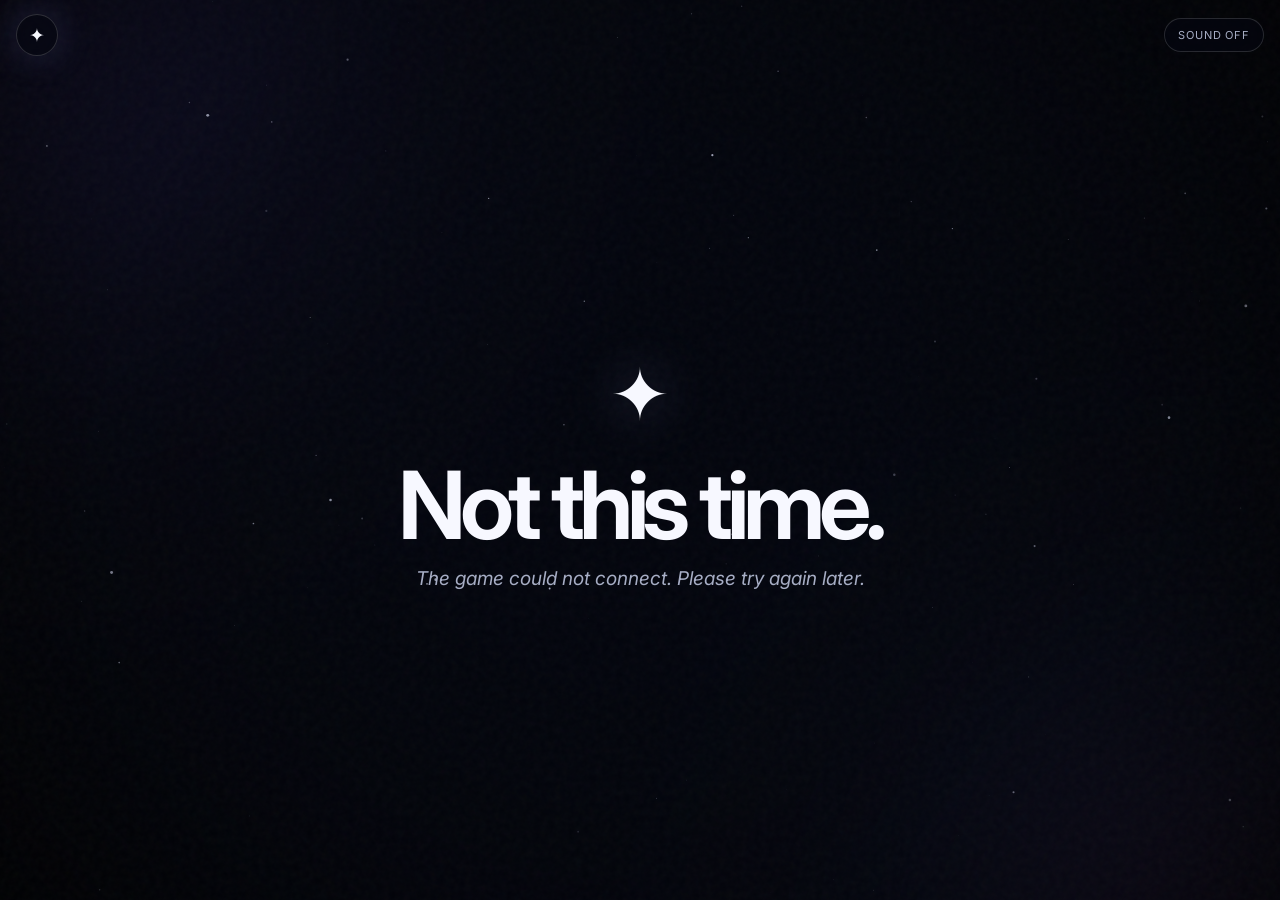
==== site/index.html @ c0bc75de "Add files via upload" ====
<!doctype html>
<html lang="en">
<head>
  <meta charset="utf-8">
  <meta name="viewport" content="width=device-width,initial-scale=1,viewport-fit=cover">
  <meta name="theme-color" content="#03050d">
  <title>Happy Ending</title>
  <link rel="preconnect" href="https://fonts.googleapis.com">
  <link rel="preconnect" href="https://fonts.gstatic.com" crossorigin>
  <link href="https://fonts.googleapis.com/css2?family=Inter:wght@400;500;600;700&display=swap" rel="stylesheet">
  <link rel="stylesheet" href="styles.css">
</head>
<body>
  <canvas id="space" aria-hidden="true"></canvas>
  <div class="nebula nebula-a" aria-hidden="true"></div>
  <div class="nebula nebula-b" aria-hidden="true"></div>
  <div class="vignette" aria-hidden="true"></div>
  <div class="grain" aria-hidden="true"></div>

  <header class="topbar">
    <div class="cosmic-mark" aria-hidden="true">✦</div>
    <button id="sound-toggle" class="sound-toggle" type="button" aria-pressed="false">Sound off</button>
  </header>

  <main id="app" class="app">
    <section id="screen" class="screen" aria-live="polite"></section>
  </main>

  <script src="config.js"></script>
  <script src="app.js"></script>
</body>
</html>
---- site/styles.css ----
:root{
  --bg:#03050d;--fg:#f7f8ff;--muted:#a7aec5;--line:rgba(255,255,255,.13);
  --line-hi:rgba(255,255,255,.34);--accent:#a7b4ff;--accent2:#d6a5ff;
  --danger:#ff315e;--ease:cubic-bezier(.22,.75,.22,1)
}
*{box-sizing:border-box}
html,body{margin:0;width:100%;height:100%;background:var(--bg);color:var(--fg);font-family:Inter,system-ui,sans-serif}
body{overflow:hidden;overscroll-behavior:none}
button,input{font:inherit}
#space{position:fixed;inset:0;width:100%;height:100%;z-index:0;pointer-events:none}
.nebula{position:fixed;z-index:0;border-radius:50%;filter:blur(110px);opacity:.18;pointer-events:none;mix-blend-mode:screen;animation:drift 18s ease-in-out infinite alternate}
.nebula-a{width:68vw;height:68vw;left:-30vw;top:-30vw;background:radial-gradient(circle,#7358ff 0,rgba(78,60,196,.38) 38%,transparent 72%)}
.nebula-b{width:62vw;height:62vw;right:-25vw;bottom:-34vw;background:radial-gradient(circle,#c35eff 0,rgba(59,113,255,.25) 42%,transparent 72%);animation-duration:25s;animation-direction:alternate-reverse}
.vignette{position:fixed;inset:0;z-index:1;pointer-events:none;background:radial-gradient(circle at 50% 45%,transparent 25%,rgba(0,0,0,.22) 65%,rgba(0,0,0,.75) 100%)}
.grain{position:fixed;inset:0;z-index:2;pointer-events:none;opacity:.035;background-image:url("data:image/svg+xml,%3Csvg viewBox='0 0 160 160' xmlns='http://www.w3.org/2000/svg'%3E%3Cfilter id='n'%3E%3CfeTurbulence type='fractalNoise' baseFrequency='.82' numOctaves='4' stitchTiles='stitch'/%3E%3C/filter%3E%3Crect width='100%25' height='100%25' filter='url(%23n)'/%3E%3C/svg%3E")}
.topbar{position:fixed;z-index:20;inset:max(14px,env(safe-area-inset-top)) 16px auto;display:flex;justify-content:space-between;align-items:center;pointer-events:none}
.cosmic-mark{width:42px;height:42px;display:grid;place-items:center;border:1px solid rgba(255,255,255,.16);border-radius:50%;background:rgba(5,8,20,.42);backdrop-filter:blur(18px);box-shadow:0 0 38px rgba(146,157,255,.2);font-size:19px;animation:mark 5s ease-in-out infinite}
.sound-toggle{pointer-events:auto;border:1px solid rgba(255,255,255,.14);border-radius:999px;padding:9px 13px;background:rgba(5,8,20,.45);backdrop-filter:blur(18px);color:var(--muted);font-size:11px;letter-spacing:.08em;text-transform:uppercase;cursor:pointer}
.app{position:fixed;z-index:5;inset:0;overflow-y:auto;overflow-x:hidden;-webkit-overflow-scrolling:touch;scrollbar-width:thin;scrollbar-color:rgba(255,255,255,.22) transparent;padding:72px clamp(16px,4vw,56px) max(30px,env(safe-area-inset-bottom));display:flex;justify-content:center}
.screen{width:min(100%,760px);min-height:calc(100svh - 102px);display:flex;flex-direction:column;justify-content:center;gap:24px;padding:24px 0;opacity:0;transform:translateY(16px) scale(.99);filter:blur(8px);animation:screenIn .58s var(--ease) forwards}
.align-center{align-items:center;text-align:center}.align-left{align-items:flex-start;text-align:left}
.eyebrow{text-transform:uppercase;letter-spacing:.25em;font-size:10px;color:var(--muted)}
.title{margin:0;font-size:clamp(44px,9vw,94px);line-height:.94;letter-spacing:-.065em;font-weight:650;text-wrap:balance}
.question{margin:0;font-size:clamp(32px,6vw,64px);line-height:1;letter-spacing:-.052em;font-weight:600;max-width:15ch;text-wrap:balance}
.subtitle{margin:-8px 0 0;color:var(--muted);font-size:clamp(14px,2.2vw,19px);line-height:1.45;font-style:italic}
.reaction{margin:0;font-size:clamp(30px,6vw,62px);line-height:1.04;letter-spacing:-.052em;font-weight:600;text-wrap:balance}
.icon{font-size:clamp(40px,8vw,72px);filter:drop-shadow(0 0 28px rgba(178,185,255,.35));animation:float 4s ease-in-out infinite}
.choices{width:100%;display:grid;gap:10px;margin-top:2px;padding-bottom:4px}
.choice{position:relative;width:100%;min-height:60px;padding:16px 54px 16px 18px;border:1px solid var(--line);border-radius:17px;color:var(--fg);background:linear-gradient(135deg,rgba(255,255,255,.065),rgba(255,255,255,.018));backdrop-filter:blur(16px);text-align:left;cursor:pointer;font-size:clamp(16px,2.1vw,21px);line-height:1.25;letter-spacing:-.02em;transition:.22s var(--ease);overflow:hidden}
.choice::after{content:"↗";position:absolute;right:19px;top:50%;transform:translate(-6px,-50%);opacity:.36;transition:.22s var(--ease)}
.choice:hover,.choice:focus-visible{transform:translateY(-2px);border-color:var(--line-hi);outline:none;background:linear-gradient(135deg,rgba(255,255,255,.11),rgba(255,255,255,.03));box-shadow:0 16px 46px rgba(0,0,0,.28)}
.choice:hover::after,.choice:focus-visible::after{opacity:1;transform:translate(0,-50%)}
.choice.selected{border-color:rgba(180,188,255,.68);background:linear-gradient(135deg,rgba(150,161,255,.2),rgba(205,139,255,.11));box-shadow:0 0 0 1px rgba(170,181,255,.08),0 18px 60px rgba(74,82,180,.18)}
.choice:disabled{cursor:default}
.primary{border:1px solid rgba(255,255,255,.5);border-radius:999px;padding:16px 30px;background:linear-gradient(135deg,#fff,#e9ebff);color:#080a12;font-weight:700;letter-spacing:.07em;cursor:pointer;box-shadow:0 20px 70px rgba(0,0,0,.42),0 0 45px rgba(199,203,255,.12);transition:.22s var(--ease)}
.primary:hover{transform:translateY(-2px) scale(1.012)}
.field{width:min(100%,470px);background:rgba(255,255,255,.045);color:var(--fg);border:1px solid rgba(255,255,255,.17);border-radius:19px;padding:17px 19px;font-size:clamp(25px,5vw,46px);letter-spacing:-.04em;outline:none;transition:.22s var(--ease)}
.field:focus{border-color:rgba(176,186,255,.66);box-shadow:0 0 0 4px rgba(160,172,255,.09),0 22px 60px rgba(0,0,0,.28)}
.field::placeholder{color:#646a80}
.footer-note{font-size:12px;color:#8d93aa}
.corner-link{position:fixed;right:max(22px,env(safe-area-inset-right));bottom:max(20px,env(safe-area-inset-bottom));z-index:30;color:#8f95aa;text-decoration:none;font-size:12px;opacity:0;animation:cornerIn 2s var(--ease) forwards;transition:.2s}
.corner-link:hover{color:white}
.flash{position:fixed;inset:0;z-index:50;background:radial-gradient(circle,var(--danger),#3b0310 70%);animation:flash .42s ease-out forwards;pointer-events:none}
.win-glow{position:fixed;inset:-15%;z-index:1;pointer-events:none;background:radial-gradient(circle at center,rgba(175,184,255,.24),rgba(197,117,255,.1) 35%,transparent 64%);animation:pulse 3s ease-in-out infinite alternate}
@keyframes screenIn{to{opacity:1;transform:none;filter:blur(0)}}
@keyframes screenOut{to{opacity:0;transform:translateY(-10px) scale(.995);filter:blur(7px)}}
@keyframes drift{to{transform:translate3d(8vw,6vh,0) scale(1.12)}}
@keyframes mark{50%{transform:rotate(10deg) scale(1.05);box-shadow:0 0 50px rgba(162,172,255,.34)}}
@keyframes float{50%{transform:translateY(-7px)}}
@keyframes flash{0%{opacity:0}25%{opacity:.85}100%{opacity:0}}
@keyframes pulse{to{transform:scale(1.1);opacity:.72}}
@keyframes cornerIn{to{opacity:.78}}
@media(max-width:600px){.app{padding:64px 14px max(24px,env(safe-area-inset-bottom))}.screen{min-height:calc(100svh - 88px);gap:19px;padding:18px 0;justify-content:center}.choices{gap:8px}.choice{min-height:55px;padding:14px 48px 14px 16px;border-radius:15px}.question{max-width:12ch}.cosmic-mark{width:38px;height:38px}.title{font-size:clamp(42px,13vw,70px)}}
@media(max-height:700px){.screen{justify-content:flex-start;padding-top:22px}.question{font-size:clamp(30px,7vh,54px)}.choices{gap:7px}.choice{min-height:51px;padding-top:12px;padding-bottom:12px}}
@media(prefers-reduced-motion:reduce){*,*::before,*::after{animation-duration:.01ms!important;transition-duration:.01ms!important}}

body.finale .nebula{animation-duration:36s;opacity:.24}
body.finale #space{transform:scale(1.025);transition:transform 12s linear}
body.finale .win-glow{animation-duration:6s}
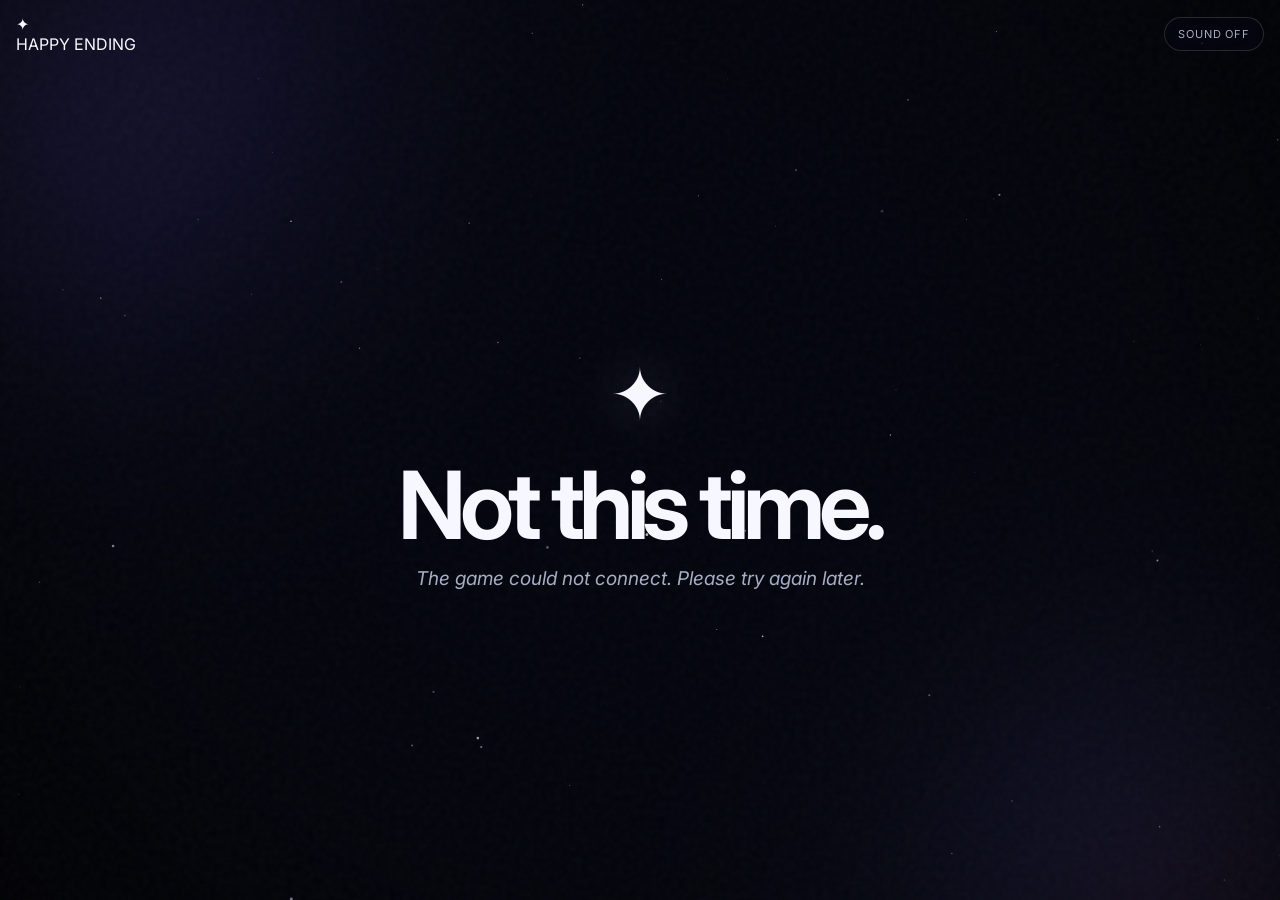
==== commit 8dbd331b: "Update index.html" ====
--- a/site/index.html
+++ b/site/index.html
@@ -18,7 +18,12 @@
   <div class="grain" aria-hidden="true"></div>
 
   <header class="topbar">
-    <div class="cosmic-mark" aria-hidden="true">✦</div>
+    <div class="brand-orbit" aria-label="Happy Ending">
+      <div class="brand-orbit-ring" aria-hidden="true">
+        <span class="brand-orbit-star">✦</span>
+      </div>
+      <span class="brand-orbit-text">HAPPY ENDING</span>
+    </div>
     <button id="sound-toggle" class="sound-toggle" type="button" aria-pressed="false">Sound off</button>
   </header>
 
--- a/site/styles.css
+++ b/site/styles.css
@@ -8,10 +8,10 @@
 body{overflow:hidden;overscroll-behavior:none}
 button,input{font:inherit}
 #space{position:fixed;inset:0;width:100%;height:100%;z-index:0;pointer-events:none}
-.nebula{position:fixed;z-index:0;border-radius:50%;filter:blur(110px);opacity:.18;pointer-events:none;mix-blend-mode:screen;animation:drift 18s ease-in-out infinite alternate}
-.nebula-a{width:68vw;height:68vw;left:-30vw;top:-30vw;background:radial-gradient(circle,#7358ff 0,rgba(78,60,196,.38) 38%,transparent 72%)}
-.nebula-b{width:62vw;height:62vw;right:-25vw;bottom:-34vw;background:radial-gradient(circle,#c35eff 0,rgba(59,113,255,.25) 42%,transparent 72%);animation-duration:25s;animation-direction:alternate-reverse}
-.vignette{position:fixed;inset:0;z-index:1;pointer-events:none;background:radial-gradient(circle at 50% 45%,transparent 25%,rgba(0,0,0,.22) 65%,rgba(0,0,0,.75) 100%)}
+.nebula{position:fixed;z-index:0;border-radius:50%;filter:blur(92px);opacity:.27;pointer-events:none;mix-blend-mode:screen;animation:drift 18s ease-in-out infinite alternate}
+.nebula-a{width:68vw;height:68vw;left:-30vw;top:-30vw;background:radial-gradient(circle,#8068ff 0,rgba(91,70,221,.48) 36%,rgba(51,71,181,.17) 58%,transparent 74%)}
+.nebula-b{width:62vw;height:62vw;right:-25vw;bottom:-34vw;background:radial-gradient(circle,#d171ff 0,rgba(78,128,255,.34) 40%,rgba(116,62,205,.14) 60%,transparent 74%);animation-duration:25s;animation-direction:alternate-reverse}
+.vignette{position:fixed;inset:0;z-index:1;pointer-events:none;background:radial-gradient(circle at 50% 45%,transparent 25%,rgba(0,0,0,.16) 65%,rgba(0,0,0,.68) 100%)}
 .grain{position:fixed;inset:0;z-index:2;pointer-events:none;opacity:.035;background-image:url("data:image/svg+xml,%3Csvg viewBox='0 0 160 160' xmlns='http://www.w3.org/2000/svg'%3E%3Cfilter id='n'%3E%3CfeTurbulence type='fractalNoise' baseFrequency='.82' numOctaves='4' stitchTiles='stitch'/%3E%3C/filter%3E%3Crect width='100%25' height='100%25' filter='url(%23n)'/%3E%3C/svg%3E")}
 .topbar{position:fixed;z-index:20;inset:max(14px,env(safe-area-inset-top)) 16px auto;display:flex;justify-content:space-between;align-items:center;pointer-events:none}
 .cosmic-mark{width:42px;height:42px;display:grid;place-items:center;border:1px solid rgba(255,255,255,.16);border-radius:50%;background:rgba(5,8,20,.42);backdrop-filter:blur(18px);box-shadow:0 0 38px rgba(146,157,255,.2);font-size:19px;animation:mark 5s ease-in-out infinite}
@@ -54,6 +54,8 @@
 @media(max-height:700px){.screen{justify-content:flex-start;padding-top:22px}.question{font-size:clamp(30px,7vh,54px)}.choices{gap:7px}.choice{min-height:51px;padding-top:12px;padding-bottom:12px}}
 @media(prefers-reduced-motion:reduce){*,*::before,*::after{animation-duration:.01ms!important;transition-duration:.01ms!important}}
 
-body.finale .nebula{animation-duration:36s;opacity:.24}
+body.finale .nebula{animation-duration:36s;opacity:.34}
 body.finale #space{transform:scale(1.025);transition:transform 12s linear}
 body.finale .win-glow{animation-duration:6s}
+
+body.finale .win-glow{animation-duration:6s}
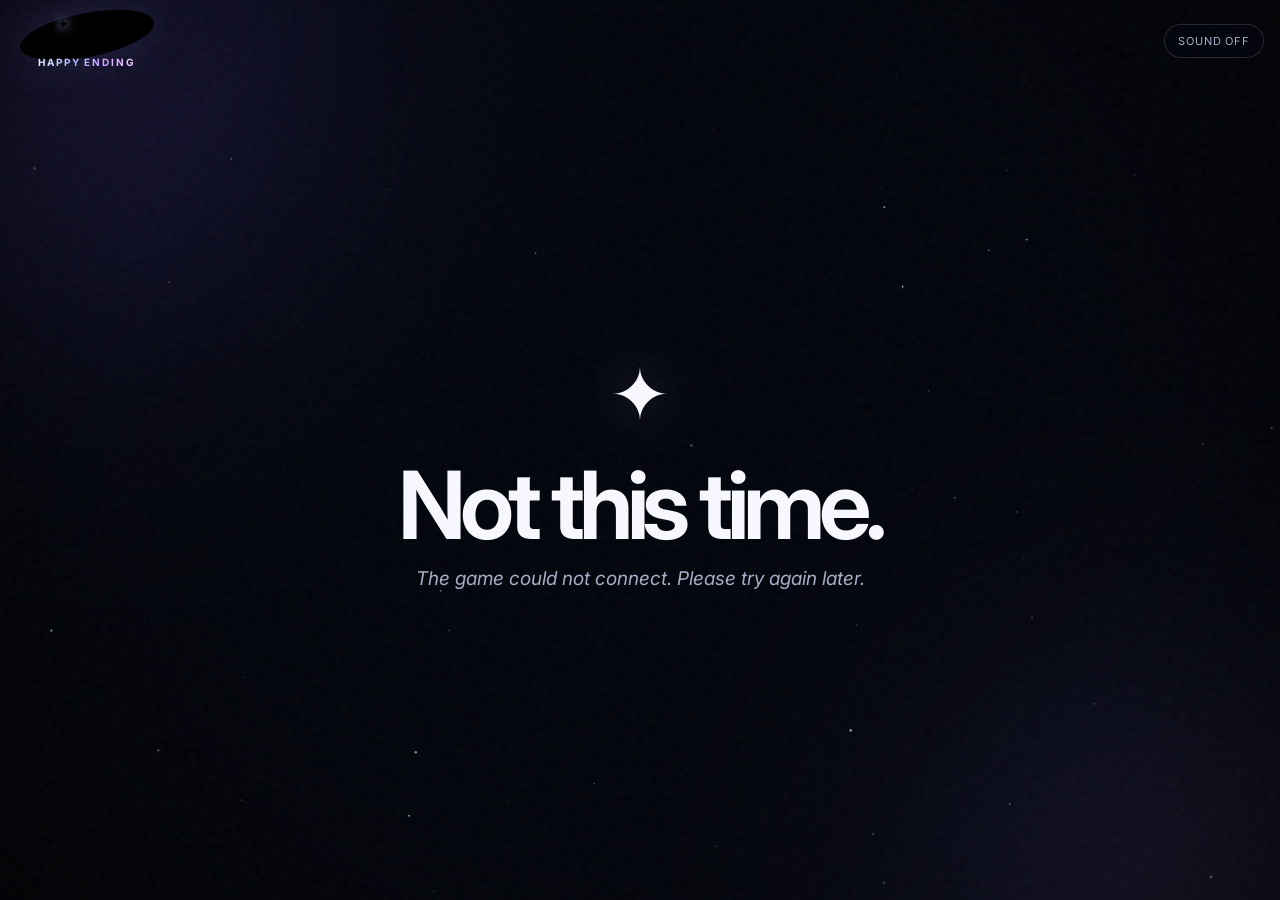
==== commit 47a1a4be: "Update index.html" ====
--- a/site/index.html
+++ b/site/index.html
@@ -19,9 +19,19 @@
 
   <header class="topbar">
     <div class="brand-orbit" aria-label="Happy Ending">
-      <div class="brand-orbit-ring" aria-hidden="true">
-        <span class="brand-orbit-star">✦</span>
-      </div>
+      <svg class="brand-orbit-svg" viewBox="0 0 142 54" aria-hidden="true">
+        <defs>
+          <linearGradient id="orbitGradient" x1="0" y1="0" x2="1" y2="1">
+            <stop offset="0%" stop-color="#8fa8ff" stop-opacity=".20"/>
+            <stop offset="52%" stop-color="#d39cff" stop-opacity=".24"/>
+            <stop offset="100%" stop-color="#f0d2ff" stop-opacity=".14"/>
+          </linearGradient>
+        </defs>
+        <g transform="rotate(-11 71 27)">
+          <ellipse id="brand-orbit-path" class="brand-orbit-path" cx="71" cy="27" rx="68" ry="22"/>
+          <text id="brand-orbit-star" class="brand-orbit-star" x="0" y="0" text-anchor="middle" dominant-baseline="central">✦</text>
+        </g>
+      </svg>
       <span class="brand-orbit-text">HAPPY ENDING</span>
     </div>
     <button id="sound-toggle" class="sound-toggle" type="button" aria-pressed="false">Sound off</button>
--- a/site/styles.css
+++ b/site/styles.css
@@ -14,7 +14,11 @@
 .vignette{position:fixed;inset:0;z-index:1;pointer-events:none;background:radial-gradient(circle at 50% 45%,transparent 25%,rgba(0,0,0,.16) 65%,rgba(0,0,0,.68) 100%)}
 .grain{position:fixed;inset:0;z-index:2;pointer-events:none;opacity:.035;background-image:url("data:image/svg+xml,%3Csvg viewBox='0 0 160 160' xmlns='http://www.w3.org/2000/svg'%3E%3Cfilter id='n'%3E%3CfeTurbulence type='fractalNoise' baseFrequency='.82' numOctaves='4' stitchTiles='stitch'/%3E%3C/filter%3E%3Crect width='100%25' height='100%25' filter='url(%23n)'/%3E%3C/svg%3E")}
 .topbar{position:fixed;z-index:20;inset:max(14px,env(safe-area-inset-top)) 16px auto;display:flex;justify-content:space-between;align-items:center;pointer-events:none}
-.cosmic-mark{width:42px;height:42px;display:grid;place-items:center;border:1px solid rgba(255,255,255,.16);border-radius:50%;background:rgba(5,8,20,.42);backdrop-filter:blur(18px);box-shadow:0 0 38px rgba(146,157,255,.2);font-size:19px;animation:mark 5s ease-in-out infinite}
+.brand-orbit{position:relative;width:142px;height:54px;display:grid;place-items:center;pointer-events:none;filter:drop-shadow(0 0 20px rgba(154,164,255,.12))}
+.brand-orbit-text{position:relative;z-index:2;font-size:10px;font-weight:700;letter-spacing:.19em;white-space:nowrap;background:linear-gradient(90deg,#e8edff 0%,#aab8ff 34%,#d6a5ff 70%,#f3d4ff 100%);-webkit-background-clip:text;background-clip:text;color:transparent;text-shadow:0 0 24px rgba(178,187,255,.13)}
+.brand-orbit-ring{position:absolute;inset:5px 2px;border:1px solid rgba(216,222,255,.15);border-radius:50%;transform:rotate(-11deg);background:radial-gradient(ellipse at center,rgba(5,8,20,.16),rgba(5,8,20,.02) 65%,transparent 70%);backdrop-filter:blur(2px)}
+.brand-orbit-ring::after{content:"";position:absolute;inset:-1px;border-radius:inherit;background:linear-gradient(90deg,transparent 3%,rgba(150,169,255,.2) 28%,rgba(215,154,255,.2) 67%,transparent 96%);mask:linear-gradient(#000 0 0) content-box,linear-gradient(#000 0 0);-webkit-mask:linear-gradient(#000 0 0) content-box,linear-gradient(#000 0 0);mask-composite:exclude;-webkit-mask-composite:xor;padding:1px;opacity:.7}
+.brand-orbit-star{position:absolute;left:50%;top:50%;width:18px;height:18px;display:grid;place-items:center;font-size:14px;color:#e9ddff;text-shadow:0 0 8px #9eb6ff,0 0 17px rgba(206,151,255,.8);will-change:left,top,transform;transform:translate(-50%,-50%) rotate(11deg)}
 .sound-toggle{pointer-events:auto;border:1px solid rgba(255,255,255,.14);border-radius:999px;padding:9px 13px;background:rgba(5,8,20,.45);backdrop-filter:blur(18px);color:var(--muted);font-size:11px;letter-spacing:.08em;text-transform:uppercase;cursor:pointer}
 .app{position:fixed;z-index:5;inset:0;overflow-y:auto;overflow-x:hidden;-webkit-overflow-scrolling:touch;scrollbar-width:thin;scrollbar-color:rgba(255,255,255,.22) transparent;padding:72px clamp(16px,4vw,56px) max(30px,env(safe-area-inset-bottom));display:flex;justify-content:center}
 .screen{width:min(100%,760px);min-height:calc(100svh - 102px);display:flex;flex-direction:column;justify-content:center;gap:24px;padding:24px 0;opacity:0;transform:translateY(16px) scale(.99);filter:blur(8px);animation:screenIn .58s var(--ease) forwards}
@@ -45,12 +49,11 @@
 @keyframes screenIn{to{opacity:1;transform:none;filter:blur(0)}}
 @keyframes screenOut{to{opacity:0;transform:translateY(-10px) scale(.995);filter:blur(7px)}}
 @keyframes drift{to{transform:translate3d(8vw,6vh,0) scale(1.12)}}
-@keyframes mark{50%{transform:rotate(10deg) scale(1.05);box-shadow:0 0 50px rgba(162,172,255,.34)}}
 @keyframes float{50%{transform:translateY(-7px)}}
 @keyframes flash{0%{opacity:0}25%{opacity:.85}100%{opacity:0}}
 @keyframes pulse{to{transform:scale(1.1);opacity:.72}}
 @keyframes cornerIn{to{opacity:.78}}
-@media(max-width:600px){.app{padding:64px 14px max(24px,env(safe-area-inset-bottom))}.screen{min-height:calc(100svh - 88px);gap:19px;padding:18px 0;justify-content:center}.choices{gap:8px}.choice{min-height:55px;padding:14px 48px 14px 16px;border-radius:15px}.question{max-width:12ch}.cosmic-mark{width:38px;height:38px}.title{font-size:clamp(42px,13vw,70px)}}
+@media(max-width:600px){.app{padding:64px 14px max(24px,env(safe-area-inset-bottom))}.screen{min-height:calc(100svh - 88px);gap:19px;padding:18px 0;justify-content:center}.choices{gap:8px}.choice{min-height:55px;padding:14px 48px 14px 16px;border-radius:15px}.question{max-width:12ch}.brand-orbit{width:122px;height:48px}.brand-orbit-text{font-size:9px;letter-spacing:.16em}.title{font-size:clamp(42px,13vw,70px)}}
 @media(max-height:700px){.screen{justify-content:flex-start;padding-top:22px}.question{font-size:clamp(30px,7vh,54px)}.choices{gap:7px}.choice{min-height:51px;padding-top:12px;padding-bottom:12px}}
 @media(prefers-reduced-motion:reduce){*,*::before,*::after{animation-duration:.01ms!important;transition-duration:.01ms!important}}
 
@@ -59,3 +62,9 @@
 body.finale .win-glow{animation-duration:6s}
 
 body.finale .win-glow{animation-duration:6s}
+
+/* Happy Ending signature states */
+body.finale .brand-orbit-star{filter:brightness(1.25)}
+body.finale .brand-orbit-ring{border-color:rgba(220,224,255,.25);box-shadow:0 0 28px rgba(173,155,255,.13)}
+body.game-over .brand-orbit-star{opacity:.34;filter:grayscale(.25)}
+body.game-over .brand-orbit-ring,body.game-over .brand-orbit-text{opacity:.48;transition:opacity 1.2s ease}
